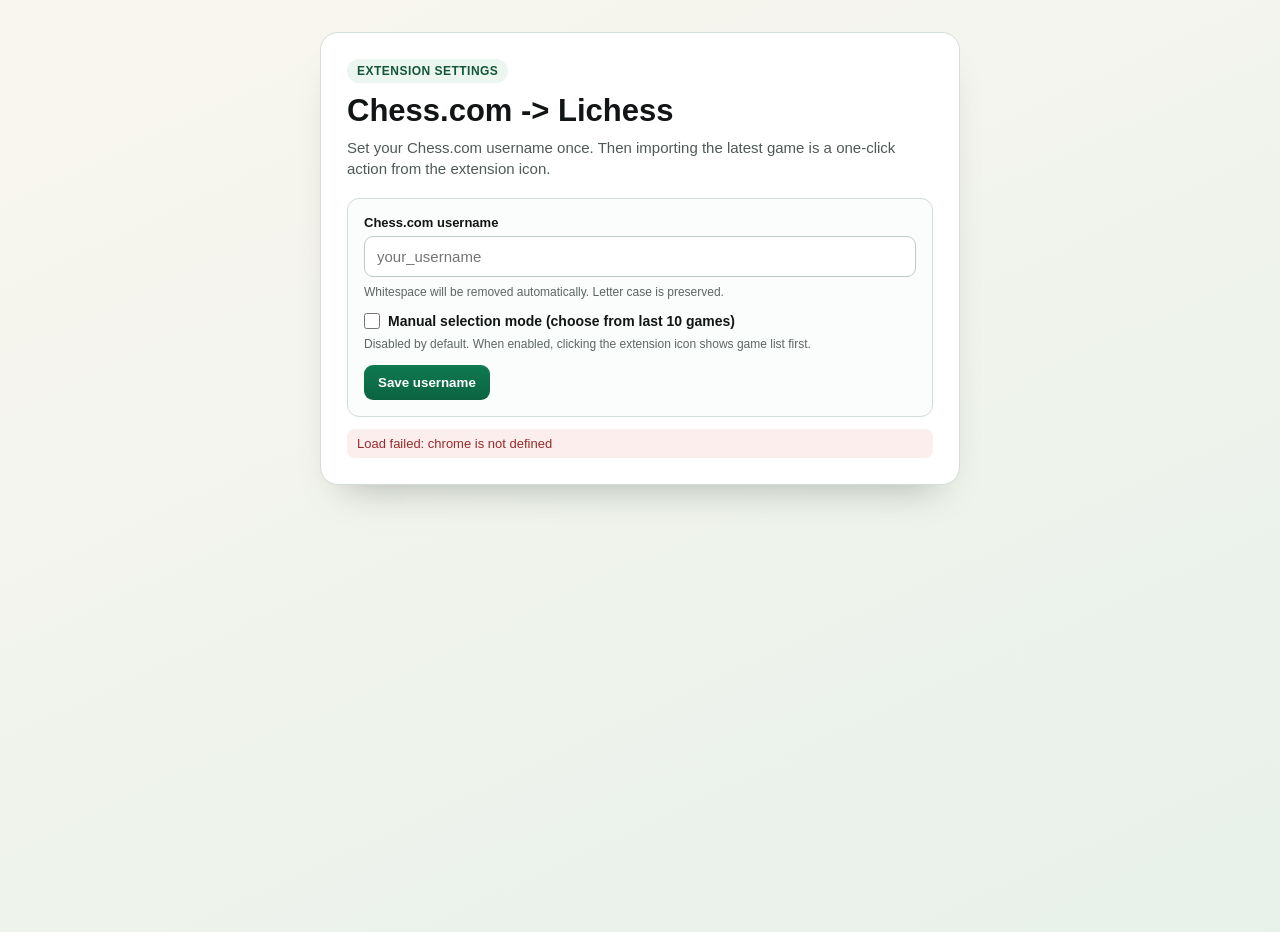
==== options.html @ ce632d89 "Add manual game picker mode, settings UX, and webstore prep" ====
<!doctype html>
<html lang="en">
  <head>
    <meta charset="utf-8" />
    <meta name="viewport" content="width=device-width, initial-scale=1" />
    <title>Extension Settings</title>
    <link rel="stylesheet" href="options.css" />
  </head>
  <body>
    <main class="page">
      <div class="eyebrow">Extension Settings</div>
      <h1>Chess.com -> Lichess</h1>
      <p class="hint">
        Set your Chess.com username once. Then importing the latest game is a one-click action from
        the extension icon.
      </p>

      <form id="settingsForm" class="panel">
        <label for="username">Chess.com username</label>
        <input id="username" type="text" autocomplete="off" placeholder="your_username" />
        <p class="field-note">Whitespace will be removed automatically. Letter case is preserved.</p>

        <label class="toggle">
          <input id="manualSelectionEnabled" type="checkbox" />
          <span>Manual selection mode (choose from last 10 games)</span>
        </label>
        <p class="field-note">Disabled by default. When enabled, clicking the extension icon shows game list first.</p>

        <div class="actions">
          <button id="saveBtn" type="submit">Save username</button>
        </div>
      </form>

      <p id="status" role="status" aria-live="polite"></p>
    </main>
    <script src="options.js"></script>
  </body>
</html>
---- options.css ----
:root {
  --bg-top: #f9f6ef;
  --bg-bottom: #e7f1ea;
  --card: #ffffff;
  --text: #121515;
  --muted: #4f5a57;
  --line: #d2ddd7;
  --accent: #0f7a52;
  --accent-strong: #0b6342;
  --status-ok-bg: #ecf8f1;
  --status-ok-text: #155d39;
  --status-error-bg: #fceeed;
  --status-error-text: #982b2b;
}

* {
  box-sizing: border-box;
}

body {
  margin: 0;
  min-height: 100vh;
  font-family: "Avenir Next", "Nunito Sans", "Segoe UI", sans-serif;
  background: linear-gradient(155deg, var(--bg-top), var(--bg-bottom));
  color: var(--text);
}

.page {
  max-width: 640px;
  margin: 32px auto;
  padding: 26px;
  background: var(--card);
  border: 1px solid var(--line);
  border-radius: 18px;
  box-shadow: 0 22px 38px -24px rgba(18, 28, 24, 0.35);
}

.eyebrow {
  display: inline-block;
  margin-bottom: 10px;
  padding: 5px 10px;
  border-radius: 999px;
  background: #ecf6f0;
  color: #14563a;
  font-size: 12px;
  font-weight: 700;
  letter-spacing: 0.04em;
  text-transform: uppercase;
}

h1 {
  margin: 0 0 8px;
  font-size: clamp(24px, 3vw, 31px);
  line-height: 1.15;
}

.hint {
  margin: 0 0 18px;
  color: var(--muted);
  font-size: 15px;
  line-height: 1.45;
}

.panel {
  padding: 16px;
  border: 1px solid var(--line);
  border-radius: 12px;
  background: #fbfdfc;
}

label {
  display: block;
  margin-bottom: 6px;
  font-size: 13px;
  font-weight: 700;
}

input {
  width: 100%;
  padding: 11px 12px;
  border: 1px solid #becbc4;
  border-radius: 9px;
  font-size: 15px;
  transition: border-color 140ms ease, box-shadow 140ms ease;
}

input:focus {
  outline: none;
  border-color: var(--accent);
  box-shadow: 0 0 0 3px rgba(15, 122, 82, 0.14);
}

.field-note {
  margin: 8px 0 0;
  font-size: 12px;
  color: #5e6664;
}

.toggle {
  display: flex;
  align-items: center;
  gap: 8px;
  margin-top: 14px;
  font-size: 14px;
  font-weight: 600;
}

.toggle input {
  width: 16px;
  height: 16px;
  margin: 0;
}

.actions {
  margin-top: 14px;
}

button {
  padding: 10px 14px;
  border: 0;
  border-radius: 9px;
  background: linear-gradient(180deg, var(--accent), var(--accent-strong));
  color: #fff;
  font-weight: 700;
  cursor: pointer;
  transition: transform 120ms ease, filter 120ms ease;
}

button:hover:not([disabled]) {
  transform: translateY(-1px);
  filter: brightness(1.03);
}

button[disabled] {
  opacity: 0.75;
  cursor: not-allowed;
}

#status {
  min-height: 23px;
  margin: 12px 0 0;
  padding: 7px 10px;
  border-radius: 8px;
  font-size: 13px;
}

#status.error {
  background: var(--status-error-bg);
  color: var(--status-error-text);
}

#status.ok {
  background: var(--status-ok-bg);
  color: var(--status-ok-text);
}

@media (max-width: 640px) {
  .page {
    margin: 14px;
    padding: 16px;
    border-radius: 14px;
  }

  h1 {
    font-size: 24px;
  }
}
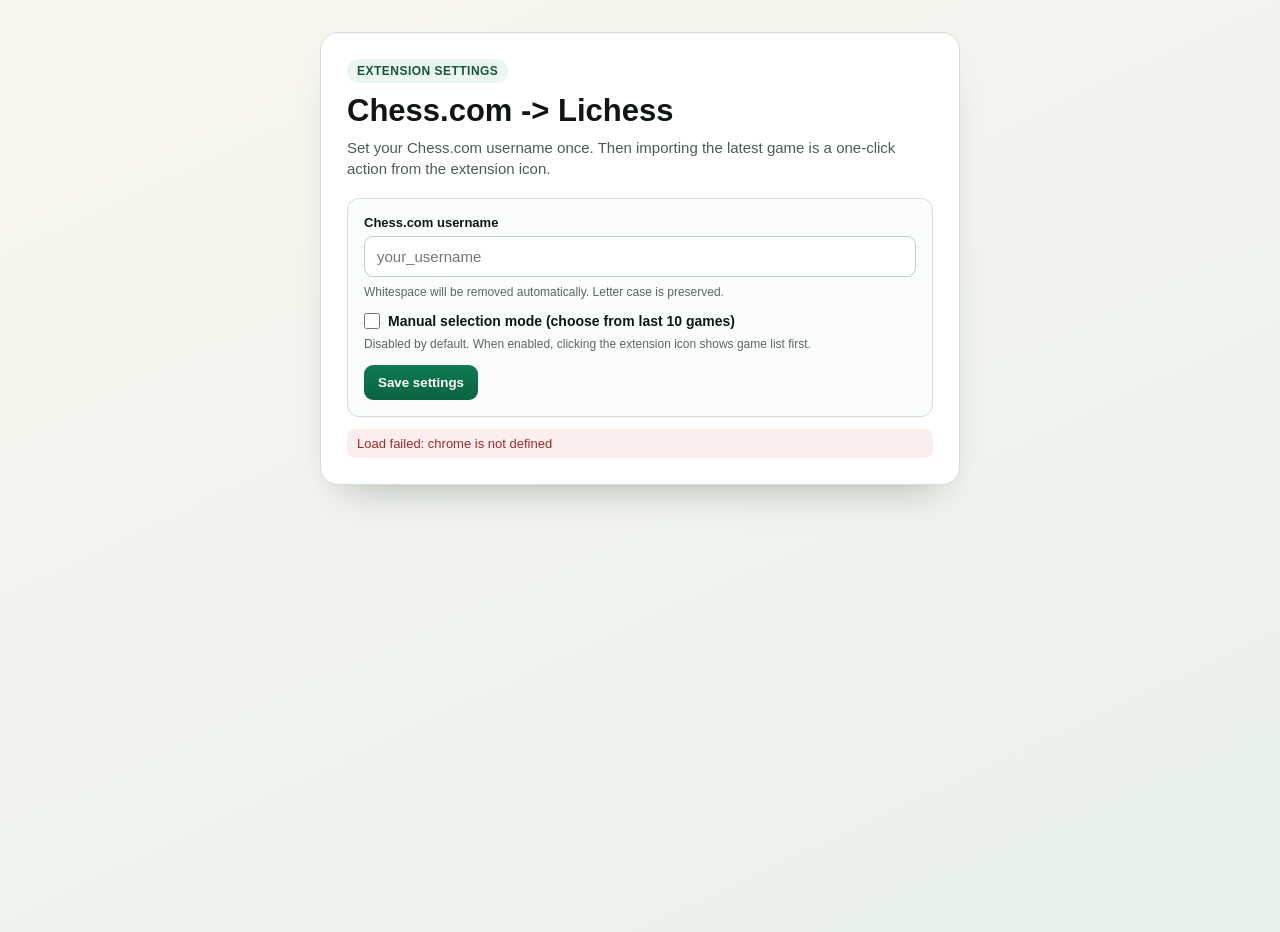
==== commit 33713c57: "Release v1.1" ====
--- a/options.html
+++ b/options.html
@@ -27,7 +27,7 @@
         <p class="field-note">Disabled by default. When enabled, clicking the extension icon shows game list first.</p>
 
         <div class="actions">
-          <button id="saveBtn" type="submit">Save username</button>
+          <button id="saveBtn" type="submit">Save settings</button>
         </div>
       </form>
 
